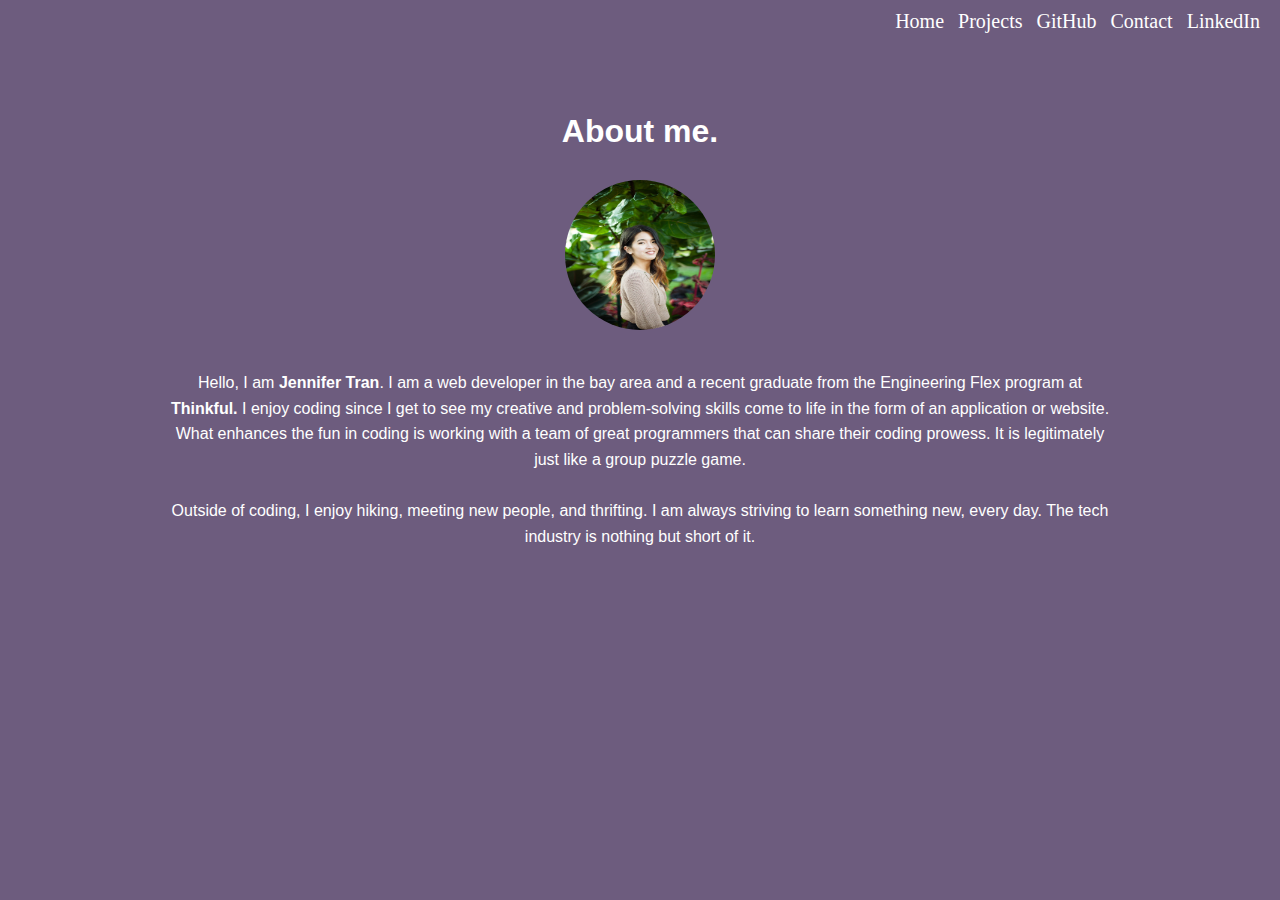
==== about.html @ dcb66688 "add about page, profile pic, update slideshow" ====
<!DOCTYPE html>
<html lang="en">
<head>
    <meta charset="UTF-8">
    <meta name="viewport" content="width=device-width, initial-scale=1.0">
    <title>About</title>
    <link rel="stylesheet" type="text/css" href="style.css">
</head>
<body class='about'>
    <nav>
        <ul class='nav-links'>
            <li><a href='index.html'>Home</a></li>
            <li><a href='project.html'>Projects</a></li>
            <li><a href='https://github.com/jennantran/' target='_blank'>GitHub</a></li>
            <li><a href='mailto:jennantran@gmail.com' target='_blank'>Contact</a></li>
            <li><a href='https://www.linkedin.com/in/jennantran/' target='_blank'>LinkedIn</a></li>
        </ul>
    </nav>
    <header>
        <h1 class='aboutHeader'>About me.</h1>
        <img src="image/Profile.jpg" alt="profile pic" class="profile">
    </header>
    <p class='aboutSummary'> Hello, I am <strong>Jennifer Tran</strong>. I am a web developer in the bay area and a recent graduate from the Engineering Flex program at <strong>Thinkful.</strong> I enjoy
        coding since I get to see my creative and problem-solving skills come to life 
        in the form of an application or website. What enhances the fun in coding is working with a team of great programmers that can share their coding prowess. It is legitimately just like a group puzzle game.
    <br>
    <br>

        Outside of coding, I enjoy hiking, meeting new people, and thrifting. I am 
        always striving to learn something new, every day. The tech industry is nothing 
        but short of it. 
    </p>
</body>
</html>
---- style.css ----
* {
    box-sizing: border-box;
    margin: 0;
    padding: 0;
}

.home {
    background-image: url('./image/skyline.jpg');
    background-repeat: no-repeat;
    background-size: cover;
    height: 100vh;
}

.about{
    background-color: #6D5C7E; 
}

.site{
    text-align: center;
    color: white;
}

.project{
    background-color: #6D5C7E; 
}

.homeHeader{
    display: flex;
    justify-content: center;
    color: white;
    align-items: center;
    font-size: 50px;
    padding: 150px;

}

h1 span{
    display: table-cell;
    animation: animate 2s linear infinite;
}

h1 span:nth-child(1){
    animation-delay: 0s; 
}
h1 span:nth-child(2){
    animation-delay: 0.25s; 
}
h1 span:nth-child(3){
    animation-delay: 0.50s; 
}
h1 span:nth-child(4){
    animation-delay: 0.75s; 
}
h1 span:nth-child(5){
    animation-delay: 1s; 
}
@keyframes animate{
    0%, 100%
    {
        color: #fff;
        filter: blur(2px);
        text-shadow: 0 0 10px #00b3ff,
                    0 0 20px #00b3ff,
                    0 0 40px #00b3ff,
                    0 0 80px #00b3ff,
                    0 0 120px #00b3ff;
    }
    5%, 95%
    {
        color: #111;
        filter: blur(0px);
        text-shadow: 0 0 10px none;
    }
}

ul{
    text-align: right;
    padding: 10px;
}

li{
    display: inline;
    margin-right: 10px;
}

li a{
    text-decoration: none;
    color: white;
    font-size: 20px;
}

li a:hover{
    transform: scale(1.5); 
}

a:hover{
     border-bottom: 2px solid white;   
     opacity: 2;

}


/********** project images ********/
.projects{
    display: flex;
    flex-direction: column;
    justify-content: center;
}

.pic{
    width: 500px;
    height: 350px;
    margin-left: auto;
    margin-right: auto;
    padding: 10px;
}

h2{
    padding: 30px;
    color: white;
    font-family: 'Montserrat', sans-serif;
    text-align: center;
}

.pic {
    animation: fadeIn ease 3s;
    -webkit-animation: fadeIn ease 3s;
    -moz-animation: fadeIn ease 3s;
    -o-animation: fadeIn ease 3s;
    -ms-animation: fadeIn ease 3s;
    }
    @keyframes fadeIn {
    0% {opacity:0;}
    100% {opacity:1;}
    }
    
    @-moz-keyframes fadeIn {
    0% {opacity:0;}
    100% {opacity:1;}
    }
    
    @-webkit-keyframes fadeIn {
    0% {opacity:0;}
    100% {opacity:1;}
    }
    
    @-o-keyframes fadeIn {
    0% {opacity:0;}
    100% {opacity:1;}
    }
    
    @-ms-keyframes fadeIn {
    0% {opacity:0;}
    100% {opacity:1;}
}

.summary{
    color: white;
    width: 70%;
    font-family: Helvetica;
    display: block;
    margin-left: auto;
    margin-right: auto;
    padding: 15px;
}


/* Slideshow container */
.slideshow-container{
    max-width: 500px;
    position: relative;
    margin: auto;
  }
  
  /* Hide the images by default */
   .mySlides1, .mySlides2, .mySlides3 {
    display: none;
  } 
  img {vertical-align: middle;}
  /* Next & previous buttons */
  .prev, .next {
    cursor: pointer;
    position: absolute;
    top: 50%;
    width: auto;
    margin-top: -22px;
    padding: 16px;
    color: white;
    font-weight: bold;
    font-size: 18px;
    transition: 0.6s ease;
    border-radius: 0 3px 3px 0;
    user-select: none;
  }
  
  /* Position the "next button" to the right */
  .next {
    right: 0;
    border-radius: 3px 0 0 3px;
  }
  
  /* On hover, add a black background color with a little bit see-through */
  .prev:hover, .next:hover {
    background-color: rgba(0,0,0,0.8);
  }
  
  /* Caption text */
  .text {
    color: #f2f2f2;
    font-size: 15px;
    padding: 8px 12px;
    position: absolute;
    bottom: 8px;
    width: 100%;
    text-align: center;
  }
  
  /* Number text (1/3 etc) */
  .numbertext {
    color: #f2f2f2;
    font-size: 12px;
    padding: 8px 12px;
    position: absolute;
    top: 0;
  }
  
  /* The dots/bullets/indicators */
  .dot {
    cursor: pointer;
    height: 15px;
    width: 15px;
    margin: 0 2px;
    background-color: #bbb;
    border-radius: 50%;
    display: inline-block;
    transition: background-color 0.6s ease;
  }
  
  .active, .dot:hover {
    background-color: #717171;
  }
  
  /* Fading animation */
  .fade {
    -webkit-animation-name: fade;
    -webkit-animation-duration: 1.5s;
    animation-name: fade;
    animation-duration: 1.5s;
  }
  
  @-webkit-keyframes fade {
    from {opacity: .4}
    to {opacity: 1}
  }
  
  @keyframes fade {
    from {opacity: .4}
    to {opacity: 1}
  }

  header{
      display: flex;
      flex-direction: column;
  }

  .profile{
    width: 150px;
    height: 150px;
    border-radius: 50%;
    margin-top: 30px;
    margin-left: auto;
    margin-right: auto;
}

.aboutHeader{
    color:white;
    text-align: center;
    margin-top: 70px;
    font-family: 'Montserrat', sans-serif;
}

.aboutSummary{
    color:white;
    width: 80%;
    padding: 40px;
    margin-left: auto;
    margin-right: auto;
    text-align: center;
    font-family:Arial, Helvetica, sans-serif;
    line-height: 1.6;
}
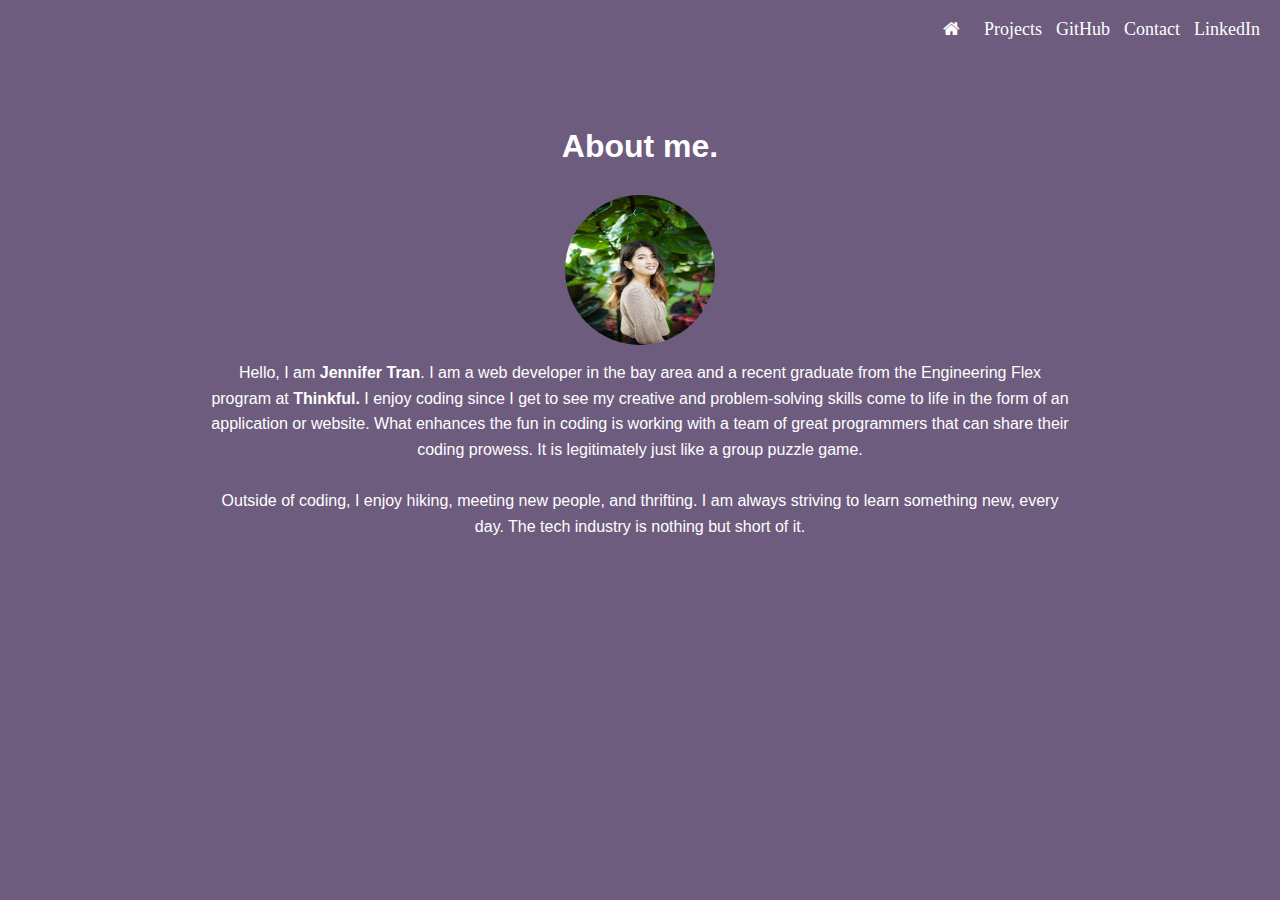
==== commit d82b9976: "add home icon" ====
--- a/about.html
+++ b/about.html
@@ -5,11 +5,12 @@
     <meta name="viewport" content="width=device-width, initial-scale=1.0">
     <title>About</title>
     <link rel="stylesheet" type="text/css" href="style.css">
+    <link rel="stylesheet" href="https://cdnjs.cloudflare.com/ajax/libs/font-awesome/4.7.0/css/font-awesome.min.css">
 </head>
 <body class='about'>
     <nav>
         <ul class='nav-links'>
-            <li><a href='index.html'>Home</a></li>
+           <li><a href='index.html'><i class="fa fa-home"></i></a></li>
             <li><a href='project.html'>Projects</a></li>
             <li><a href='https://github.com/jennantran/' target='_blank'>GitHub</a></li>
             <li><a href='mailto:jennantran@gmail.com' target='_blank'>Contact</a></li>
--- a/style.css
+++ b/style.css
@@ -9,6 +9,11 @@
     background-repeat: no-repeat;
     background-size: cover;
     height: 100vh;
+}
+
+p.site{
+    font-size: 20px;
+    padding-top: 60px;
 }
 
 .about{
@@ -86,7 +91,7 @@
 li a{
     text-decoration: none;
     color: white;
-    font-size: 20px;
+    font-size: 14px;
 }
 
 li a:hover{
@@ -97,6 +102,12 @@
      border-bottom: 2px solid white;   
      opacity: 2;
 
+}
+
+.fa-home{
+    color: white;
+    font-size: 20px;
+    padding: 10px;
 }
 
 
@@ -108,11 +119,11 @@
 }
 
 .pic{
-    width: 500px;
-    height: 350px;
+    width: 300px;
+    height: 180px;
     margin-left: auto;
     margin-right: auto;
-    padding: 10px;
+    padding: 20px;
 }
 
 h2{
@@ -161,7 +172,9 @@
     display: block;
     margin-left: auto;
     margin-right: auto;
-    padding: 15px;
+    padding: 8px;
+    text-align: center;
+    line-height: 1.6;
 }
 
 
@@ -173,7 +186,7 @@
   }
   
   /* Hide the images by default */
-   .mySlides1, .mySlides2, .mySlides3 {
+   .mySlides1, .mySlides2, .mySlides3, .mySlides4 {
     display: none;
   } 
   img {vertical-align: middle;}
@@ -192,6 +205,26 @@
     border-radius: 0 3px 3px 0;
     user-select: none;
   }
+
+  .prevTour, .nextTour, .prevBts, .nextBts {
+    cursor: pointer;
+    position: absolute;
+    top: 50%;
+    width: auto;
+    margin-top: -22px;
+    padding: 16px;
+    color: black;
+    font-weight: bold;
+    font-size: 18px;
+    transition: 0.6s ease;
+    border-radius: 0 3px 3px 0;
+    user-select: none;
+  }
+  .nextTour,.nextBts {
+    right: 0;
+    border-radius: 3px 0 0 3px;
+  }
+  
   
   /* Position the "next button" to the right */
   .next {
@@ -203,18 +236,10 @@
   .prev:hover, .next:hover {
     background-color: rgba(0,0,0,0.8);
   }
-  
-  /* Caption text */
-  .text {
-    color: #f2f2f2;
-    font-size: 15px;
-    padding: 8px 12px;
-    position: absolute;
-    bottom: 8px;
-    width: 100%;
-    text-align: center;
-  }
-  
+
+  .prevTour:hover, .nextTour:hover, .prevBts:hover, .prevBts:hover {
+    background-color: white;
+  }
   /* Number text (1/3 etc) */
   .numbertext {
     color: #f2f2f2;
@@ -224,22 +249,7 @@
     top: 0;
   }
   
-  /* The dots/bullets/indicators */
-  .dot {
-    cursor: pointer;
-    height: 15px;
-    width: 15px;
-    margin: 0 2px;
-    background-color: #bbb;
-    border-radius: 50%;
-    display: inline-block;
-    transition: background-color 0.6s ease;
-  }
-  
-  .active, .dot:hover {
-    background-color: #717171;
-  }
-  
+
   /* Fading animation */
   .fade {
     -webkit-animation-name: fade;
@@ -263,7 +273,7 @@
       flex-direction: column;
   }
 
-  .profile{
+.profile{
     width: 150px;
     height: 150px;
     border-radius: 50%;
@@ -281,11 +291,108 @@
 
 .aboutSummary{
     color:white;
-    width: 80%;
+    width: 60%;
     padding: 40px;
     margin-left: auto;
     margin-right: auto;
     text-align: center;
     font-family:Arial, Helvetica, sans-serif;
     line-height: 1.6;
-}+    animation: animated-text 3s steps(30, end) 1s 1 normal both;
+}
+
+@keyframes typing {
+    from {
+      width: 0
+    }
+    to {
+      width: 100%
+    }
+  }
+  
+  @keyframes animated-text {
+    from {
+      width: 0;
+    }
+    to {
+      width: 472px;
+    }
+  }
+a.button1, a.button2, a.button3, a.button4{
+    display: flex;
+    flex-direction: row;
+    justify-content: center;
+    padding: 15px;
+    border: 1px solid #FFFFFF;
+    margin: 1px 1px 1px 1px;
+    border-radius:0.12em;
+    text-decoration:none;
+    color: white;
+    text-align: center;
+    transition: all 0.2s;
+    margin: 20px;
+
+}
+
+
+a.button1:hover, a.button2:hover, a.button3:hover, a.button4:hover{
+    color:#000000;
+    background-color:#FFFFFF;
+}
+
+
+/*********** media queries ***************/
+
+@media screen and (min-width:480px) {
+    body {
+        width: 100%;
+        height: 100%;
+        min-width: 480px;
+        height:auto;      
+    }
+    li a{
+        text-decoration: none;
+        color: white;
+        font-size: 18px;
+    }
+    .aboutSummary{
+        width: 70%;
+        padding: 15px;
+        text-align: center;
+        line-height: 1.6;
+    }
+    .pic{
+        width: 500px;
+        height: 350px;
+        margin-left: auto;
+        margin-right: auto;
+        padding: 10px;
+    }
+}
+
+  
+  @media screen and (min-width:800px) {
+    body {
+        width: 100%;
+        height: 100%;
+        min-width: 800px;
+    }
+    li a{
+        text-decoration: none;
+        color: white;
+        font-size: 18px;
+    }
+    .aboutSummary{
+        width: 70%;
+        padding: 15px;
+        text-align: center;
+        line-height: 1.6;
+    }
+    .pic{
+        width: 500px;
+        height: 350px;
+        margin-left: auto;
+        margin-right: auto;
+        padding: 10px;
+    }
+  }
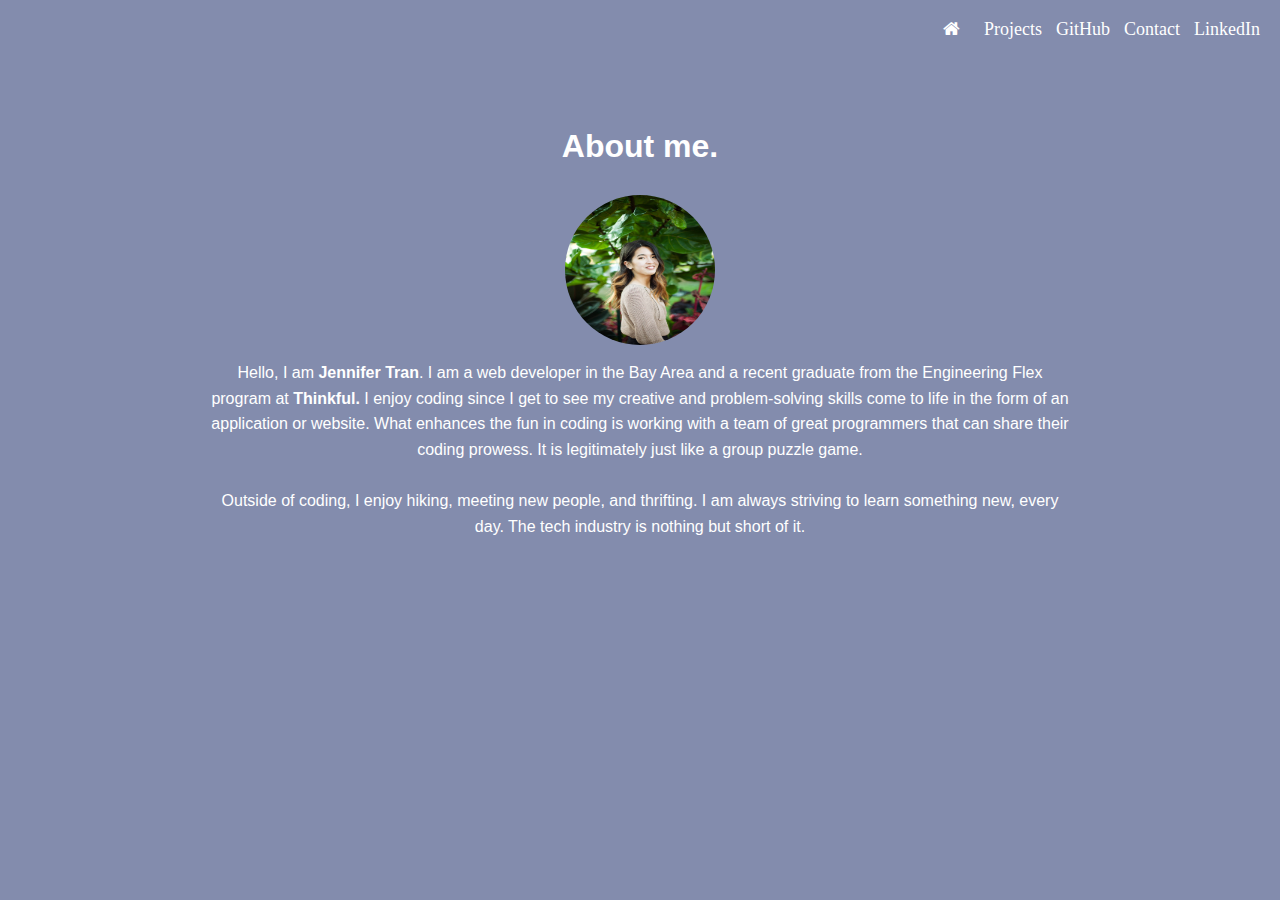
==== commit 3ab0ad72: "change background" ====
--- a/about.html
+++ b/about.html
@@ -21,7 +21,7 @@
         <h1 class='aboutHeader'>About me.</h1>
         <img src="image/Profile.jpg" alt="profile pic" class="profile">
     </header>
-    <p class='aboutSummary'> Hello, I am <strong>Jennifer Tran</strong>. I am a web developer in the bay area and a recent graduate from the Engineering Flex program at <strong>Thinkful.</strong> I enjoy
+    <p class='aboutSummary'> Hello, I am <strong>Jennifer Tran</strong>. I am a web developer in the Bay Area and a recent graduate from the Engineering Flex program at <strong>Thinkful.</strong> I enjoy
         coding since I get to see my creative and problem-solving skills come to life 
         in the form of an application or website. What enhances the fun in coding is working with a team of great programmers that can share their coding prowess. It is legitimately just like a group puzzle game.
     <br>
--- a/style.css
+++ b/style.css
@@ -17,7 +17,8 @@
 }
 
 .about{
-    background-color: #6D5C7E; 
+    /* background-color: #6D5C7E;  */
+    background-color:#838CAD;
 }
 
 .site{
@@ -129,7 +130,7 @@
 h2{
     padding: 30px;
     color: white;
-    font-family: 'Montserrat', sans-serif;
+    font-family: 'Montserrat';
     text-align: center;
 }
 
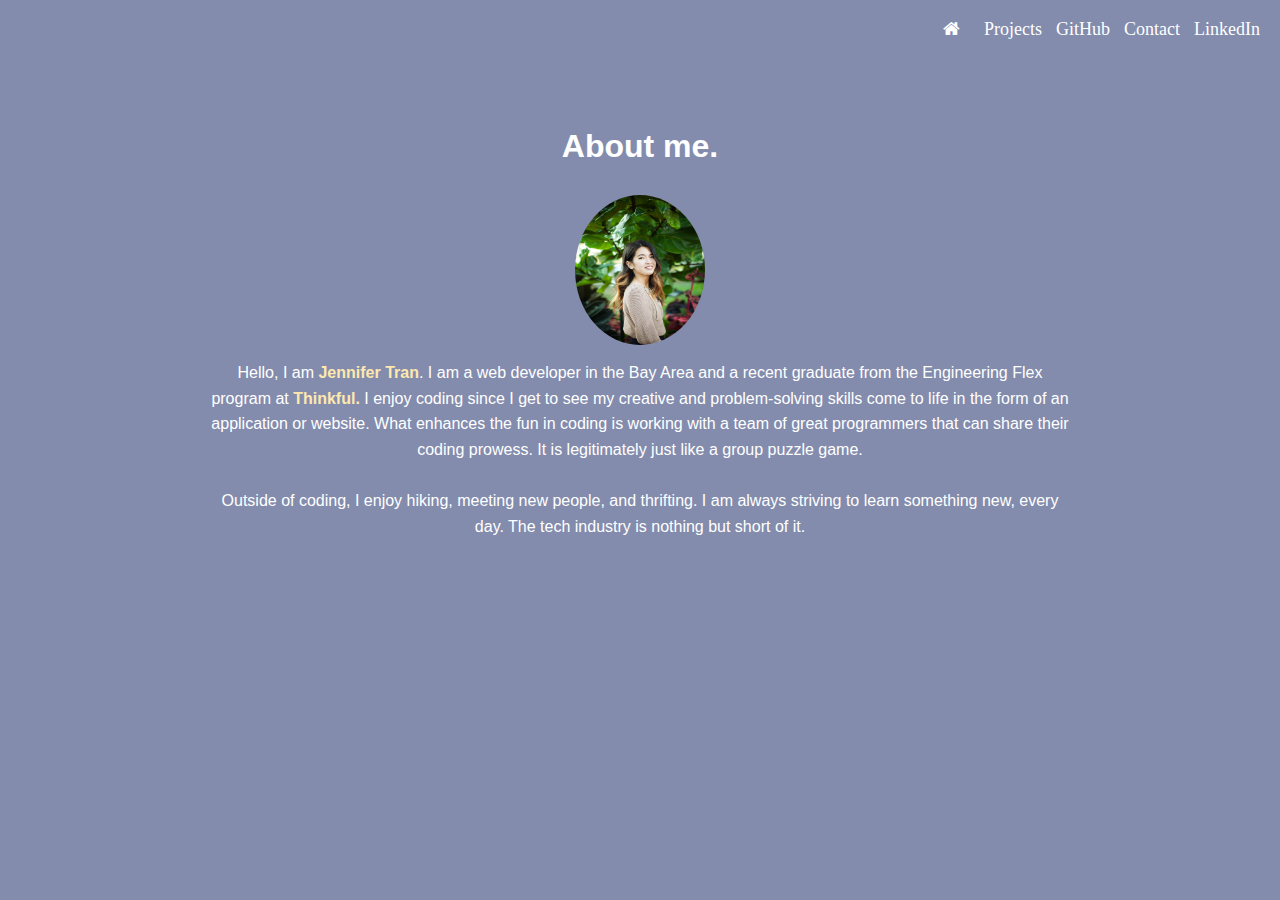
==== commit 6f853568: "add colors" ====
--- a/about.html
+++ b/about.html
@@ -21,7 +21,7 @@
         <h1 class='aboutHeader'>About me.</h1>
         <img src="image/Profile.jpg" alt="profile pic" class="profile">
     </header>
-    <p class='aboutSummary'> Hello, I am <strong>Jennifer Tran</strong>. I am a web developer in the Bay Area and a recent graduate from the Engineering Flex program at <strong>Thinkful.</strong> I enjoy
+    <p class='aboutSummary'> Hello, I am <span class='stack'><strong>Jennifer Tran</strong></span>. I am a web developer in the Bay Area and a recent graduate from the Engineering Flex program at <span class='stack'><strong>Thinkful.</strong></span>  I enjoy
         coding since I get to see my creative and problem-solving skills come to life 
         in the form of an application or website. What enhances the fun in coding is working with a team of great programmers that can share their coding prowess. It is legitimately just like a group puzzle game.
     <br>
--- a/style.css
+++ b/style.css
@@ -13,7 +13,7 @@
 
 p.site{
     font-size: 20px;
-    padding-top: 60px;
+    padding-top: 10%;
 }
 
 .about{
@@ -28,6 +28,10 @@
 
 .project{
     background-color: #6D5C7E; 
+}
+
+.stack{
+    color: #FEE8AF;
 }
 
 .homeHeader{
@@ -122,7 +126,7 @@
 .pic{
     width: 300px;
     height: 180px;
-    margin-left: auto;
+    margin-left: 10px;
     margin-right: auto;
     padding: 20px;
 }
@@ -275,7 +279,7 @@
   }
 
 .profile{
-    width: 150px;
+    width: 130px;
     height: 150px;
     border-radius: 50%;
     margin-top: 30px;
